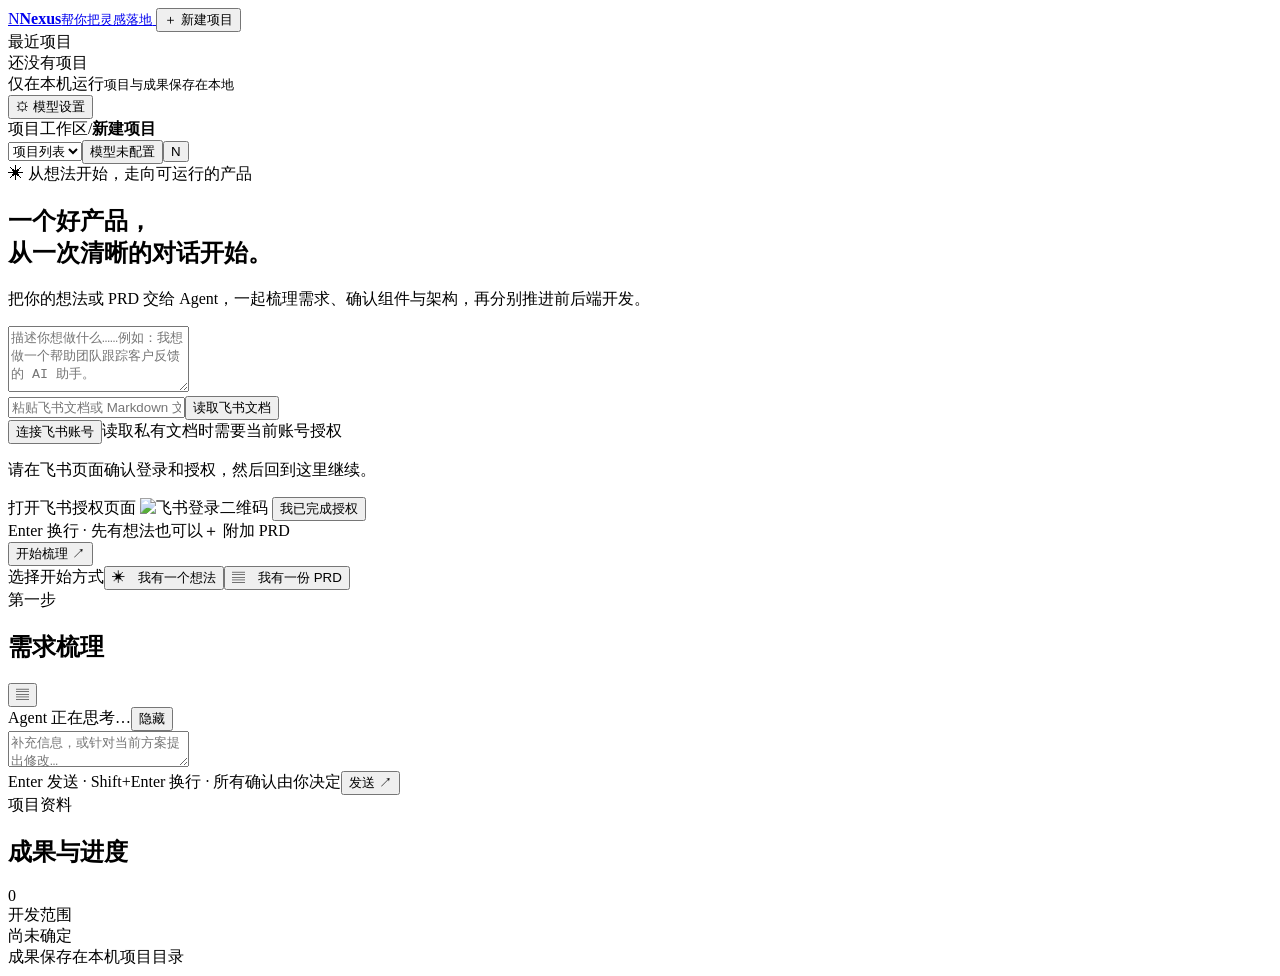
==== web/index.html @ 86f4c40e "Initial public source release" ====
<!doctype html>
<html lang="zh-CN">
<head>
  <meta charset="UTF-8">
  <meta name="viewport" content="width=device-width, initial-scale=1.0">
  <meta name="theme-color" content="#f8f8f5">
  <title>Nexus — 帮你把灵感落地</title>
  <link rel="icon" href="/assets/favicon.svg" type="image/svg+xml">
  <link rel="stylesheet" href="/assets/app.css">
</head>
<body>
  <div class="app-shell">
    <aside class="sidebar">
      <a class="brand" href="/" aria-label="Nexus 首页">
        <span class="brand-mark">N</span><span class="brand-copy"><b>Nexus</b><small>帮你把灵感落地</small></span>
      </a>
      <button id="newProject" class="new-project"><span>＋</span> 新建项目</button>
      <div class="nav-label">最近项目</div>
      <div id="projectList" class="project-list"><div class="sidebar-empty">还没有项目</div></div>
      <div class="sidebar-bottom">
        <div class="local-note"><span class="local-dot"></span><span>仅在本机运行<small>项目与成果保存在本地</small></span></div>
        <button id="openSettings" class="settings-link"><span>⚙</span> 模型设置 <span id="configDot" class="config-dot"></span></button>
      </div>
    </aside>

    <main class="main-area">
      <header class="topbar">
        <div class="breadcrumb"><span>项目工作区</span><span class="crumb-sep">/</span><strong id="projectTitle">新建项目</strong></div>
        <div class="top-actions"><select id="mobileProjectSelect" class="mobile-project-select" aria-label="切换项目"><option value="">项目列表</option></select><button id="modelBadge" class="model-badge" aria-label="模型设置"><span class="status-dot"></span>模型未配置</button><button class="avatar" title="本地工作台">N</button></div>
      </header>

      <section id="welcome" class="welcome-view">
        <div class="welcome-content">
          <div class="eyebrow"><span class="sparkle">✳</span> 从想法开始，走向可运行的产品</div>
          <h1>一个好产品，<br><span>从一次清晰的对话开始。</span></h1>
          <p class="welcome-subtitle">把你的想法或 PRD 交给 Agent，一起梳理需求、确认组件与架构，再分别推进前后端开发。</p>
          <div class="composer welcome-composer">
            <textarea id="briefInput" rows="4" placeholder="描述你想做什么……例如：我想做一个帮助团队跟踪客户反馈的 AI 助手。"></textarea>
            <div id="feishuImport" class="feishu-import hidden">
              <div class="feishu-import-row"><input id="feishuUrl" type="url" inputmode="url" placeholder="粘贴飞书文档或 Markdown 文件链接" aria-label="飞书文档链接"><button id="loadFeishuPrd" type="button">读取飞书文档</button></div>
              <div id="feishuNotice" class="feishu-notice hidden" role="status"></div>
              <div id="feishuAccount" class="feishu-account hidden"><button id="connectFeishu" type="button">连接飞书账号</button><span>读取私有文档时需要当前账号授权</span></div>
              <div id="feishuAuthFlow" class="feishu-auth-flow hidden">
                <p>请在飞书页面确认登录和授权，然后回到这里继续。</p>
                <a id="feishuAuthLink" target="_blank" rel="noopener noreferrer">打开飞书授权页面</a>
                <span id="feishuAuthCode" class="hidden"></span>
                <img id="feishuAuthQr" alt="飞书登录二维码">
                <button id="completeFeishuAuth" type="button">我已完成授权</button>
              </div>
            </div>
            <div class="composer-footer"><div class="composer-hints"><span>Enter 换行 · 先有想法也可以</span><label class="attach-button" for="briefFile">＋ 附加 PRD</label><input id="briefFile" type="file" accept=".md,.markdown,.txt,text/plain,text/markdown" hidden></div><button id="startProject" class="send-button">开始梳理 <span>↗</span></button></div>
            <div id="fileNotice" class="file-notice hidden"></div>
          </div>
          <div class="starter-row"><span>选择开始方式</span><button data-starter data-mode="idea" aria-pressed="true" class="selected">✳　我有一个想法</button><button data-starter data-mode="prd" aria-pressed="false">▤　我有一份 PRD</button></div>
        </div>
      </section>

      <section id="workspace" class="workspace-view hidden">
        <div class="workflow-bar" id="workflowBar"></div>
        <div id="workGrid" class="work-grid">
          <section class="conversation-panel">
            <div class="section-heading"><div><span class="section-kicker" id="phaseKicker">第一步</span><h2 id="phaseTitle">需求梳理</h2></div><button id="toggleRight" class="icon-button" title="显示或隐藏成果面板">▤</button></div>
            <div class="phase-intro" id="phaseIntro"></div>
            <section id="discoverySummary" class="discovery-summary hidden" aria-live="polite"></section>
            <div id="phaseControls" class="phase-controls"></div>
            <div id="messages" class="messages"></div>
            <div id="runningBanner" class="running-banner hidden"><span class="spinner"></span><span id="runningText">Agent 正在思考…</span><button id="stopWait" class="text-button">隐藏</button></div>
            <div id="errorBanner" class="error-banner hidden"></div>
            <div class="composer chat-composer">
              <textarea id="chatInput" rows="2" placeholder="补充信息，或针对当前方案提出修改…"></textarea>
              <div class="composer-footer"><span>Enter 发送 · Shift+Enter 换行 · 所有确认由你决定</span><button id="sendMessage" class="send-button">发送 <span>↗</span></button></div>
            </div>
          </section>

          <div id="panelSplitter" class="panel-splitter" role="separator" aria-label="调整右侧工作台宽度" aria-orientation="vertical" tabindex="0"></div>
          <aside id="deliverables" class="deliverables-panel">
            <div class="deliverable-heading"><div><span class="section-kicker">项目资料</span><h2>成果与进度</h2></div><span id="fileCount" class="count-pill">0</span></div>
            <div id="scopeCard" class="scope-card hidden"><div class="scope-label">开发范围</div><div id="scopeLabel" class="scope-value">尚未确定</div></div>
            <div id="tasksList" class="tasks-list"></div>
            <div class="deliverable-tabs" id="deliverableTabs"></div>
            <div id="deliverableContent" class="deliverable-content"></div>
            <div class="panel-footer"><span class="local-dot"></span>成果保存在本机项目目录</div>
          </aside>
        </div>
      </section>
    </main>
  </div>

  <dialog id="settingsDialog" class="settings-dialog">
    <form method="dialog" class="dialog-top"><div><span class="section-kicker">本地连接</span><h2>模型设置</h2></div><button class="icon-button" value="cancel" aria-label="关闭">×</button></form>
    <p class="settings-description">填写 Anthropic 或兼容服务的模型配置。API Key 只保存在项目根目录的本地 <code>.env</code> 文件中。</p>
    <form id="settingsForm" class="settings-form">
      <label>API Key<input id="apiKey" type="password" autocomplete="new-password" placeholder="已配置时留空可保留现有密钥"></label>
      <label>模型名称<input id="modelName" value="claude-sonnet-4-6" placeholder="例如 claude-sonnet-4-6" required></label>
      <label>兼容 API 地址 <span class="optional">选填</span><input id="baseUrl" type="url" placeholder="https://api.anthropic.com"></label>
      <div id="settingsError" class="settings-error hidden"></div>
      <div class="dialog-actions"><button type="button" id="cancelSettings" class="secondary-button">取消</button><button class="send-button" type="submit">保存并连接 <span>↗</span></button></div>
    </form>
  </dialog>
  <script src="/assets/app.js" defer></script>
</body>
</html>
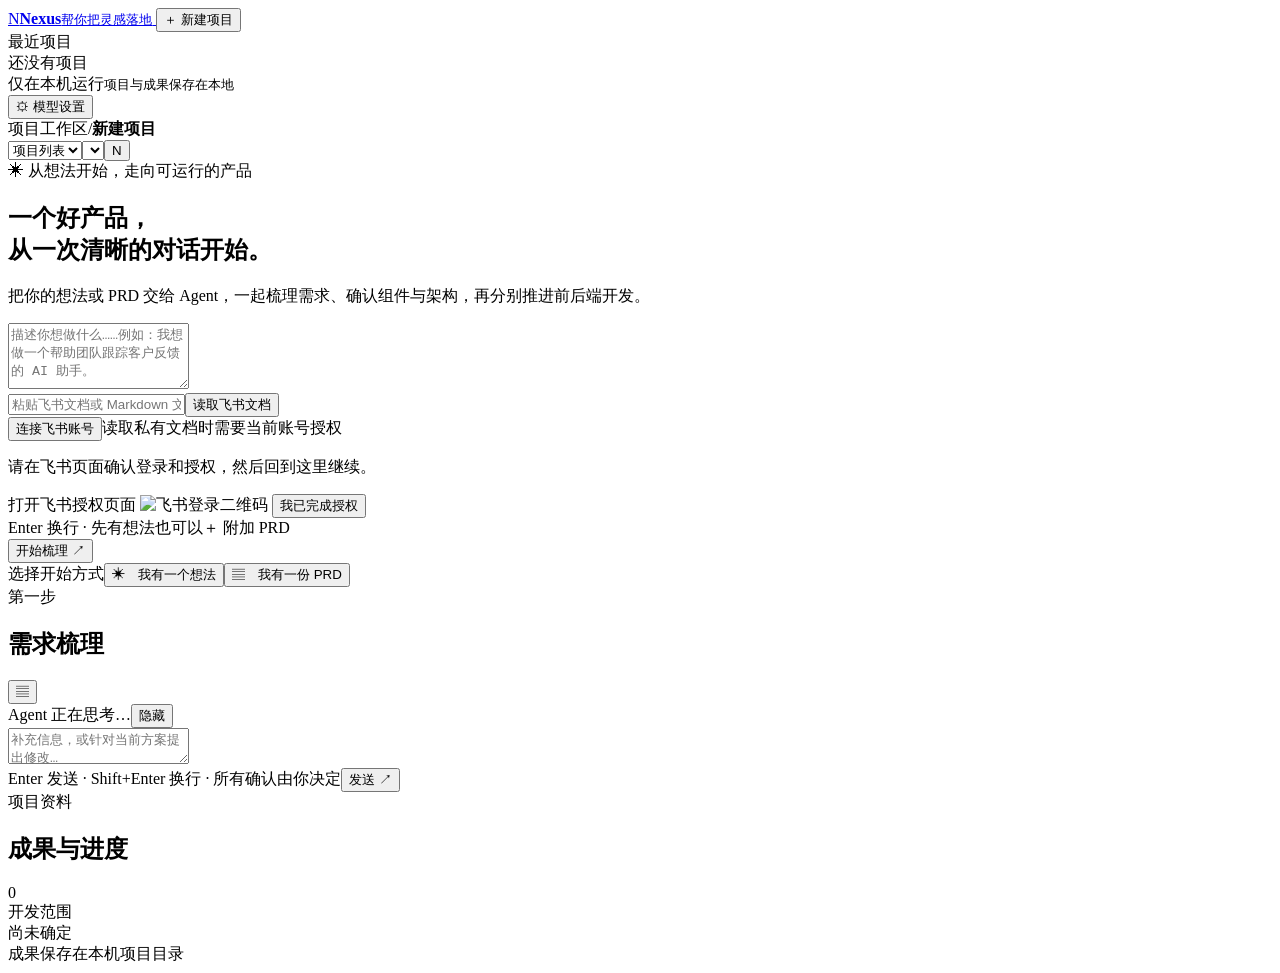
==== commit 880c6c30: "Add project model selection and connection management" ====
--- a/web/index.html
+++ b/web/index.html
@@ -26,7 +26,7 @@
     <main class="main-area">
       <header class="topbar">
         <div class="breadcrumb"><span>项目工作区</span><span class="crumb-sep">/</span><strong id="projectTitle">新建项目</strong></div>
-        <div class="top-actions"><select id="mobileProjectSelect" class="mobile-project-select" aria-label="切换项目"><option value="">项目列表</option></select><button id="modelBadge" class="model-badge" aria-label="模型设置"><span class="status-dot"></span>模型未配置</button><button class="avatar" title="本地工作台">N</button></div>
+        <div class="top-actions"><select id="mobileProjectSelect" class="mobile-project-select" aria-label="切换项目"><option value="">项目列表</option></select><select id="modelBadge" class="model-badge" aria-label="选择当前项目使用的模型"></select><button class="avatar" title="本地工作台">N</button></div>
       </header>
 
       <section id="welcome" class="welcome-view">
@@ -88,14 +88,30 @@
 
   <dialog id="settingsDialog" class="settings-dialog">
     <form method="dialog" class="dialog-top"><div><span class="section-kicker">本地连接</span><h2>模型设置</h2></div><button class="icon-button" value="cancel" aria-label="关闭">×</button></form>
-    <p class="settings-description">填写 Anthropic 或兼容服务的模型配置。API Key 只保存在项目根目录的本地 <code>.env</code> 文件中。</p>
-    <form id="settingsForm" class="settings-form">
-      <label>API Key<input id="apiKey" type="password" autocomplete="new-password" placeholder="已配置时留空可保留现有密钥"></label>
-      <label>模型名称<input id="modelName" value="claude-sonnet-4-6" placeholder="例如 claude-sonnet-4-6" required></label>
-      <label>兼容 API 地址 <span class="optional">选填</span><input id="baseUrl" type="url" placeholder="https://api.anthropic.com"></label>
-      <div id="settingsError" class="settings-error hidden"></div>
-      <div class="dialog-actions"><button type="button" id="cancelSettings" class="secondary-button">取消</button><button class="send-button" type="submit">保存并连接 <span>↗</span></button></div>
-    </form>
+    <section id="providerListView">
+      <p class="settings-description">管理已绑定的模型连接。密钥仅保存在本机。</p>
+      <div id="providerList" class="provider-list"></div>
+      <div class="dialog-actions"><button type="button" id="newProvider" class="send-button">＋ 添加连接</button></div>
+    </section>
+    <section id="providerEditView" class="hidden">
+      <p class="settings-description">配置 Anthropic 兼容服务，并添加可使用的具体模型 ID。</p>
+      <form id="settingsForm" class="settings-form">
+        <div class="settings-columns">
+          <div class="settings-column">
+            <label>连接名称<input id="providerName" placeholder="例如 MiniMax" required></label>
+            <div id="savedKey" class="saved-key hidden"><span>API Key 已保存</span><button id="changeKey" type="button" class="text-button">更换 API Key</button></div>
+            <label id="keyField">API Key<input id="apiKey" type="password" autocomplete="new-password" placeholder="输入 API Key"></label>
+            <label>兼容 API 地址 <span class="optional">选填</span><input id="baseUrl" type="url" placeholder="https://api.anthropic.com"></label>
+          </div>
+          <div class="settings-column">
+            <label>模型 ID（每行一个）<textarea id="modelNames" rows="5" placeholder="MiniMax-M3&#10;MiniMax-M2.7" required></textarea></label>
+            <label>测试型号<select id="testModel"></select></label>
+          </div>
+        </div>
+        <div id="settingsError" class="settings-error hidden" role="status"></div>
+        <div class="dialog-actions"><button type="button" id="cancelSettings" class="secondary-button">返回列表</button><button type="button" id="testProvider" class="secondary-button">测试连接</button><button class="send-button" type="submit">保存连接</button></div>
+      </form>
+    </section>
   </dialog>
   <script src="/assets/app.js" defer></script>
 </body>
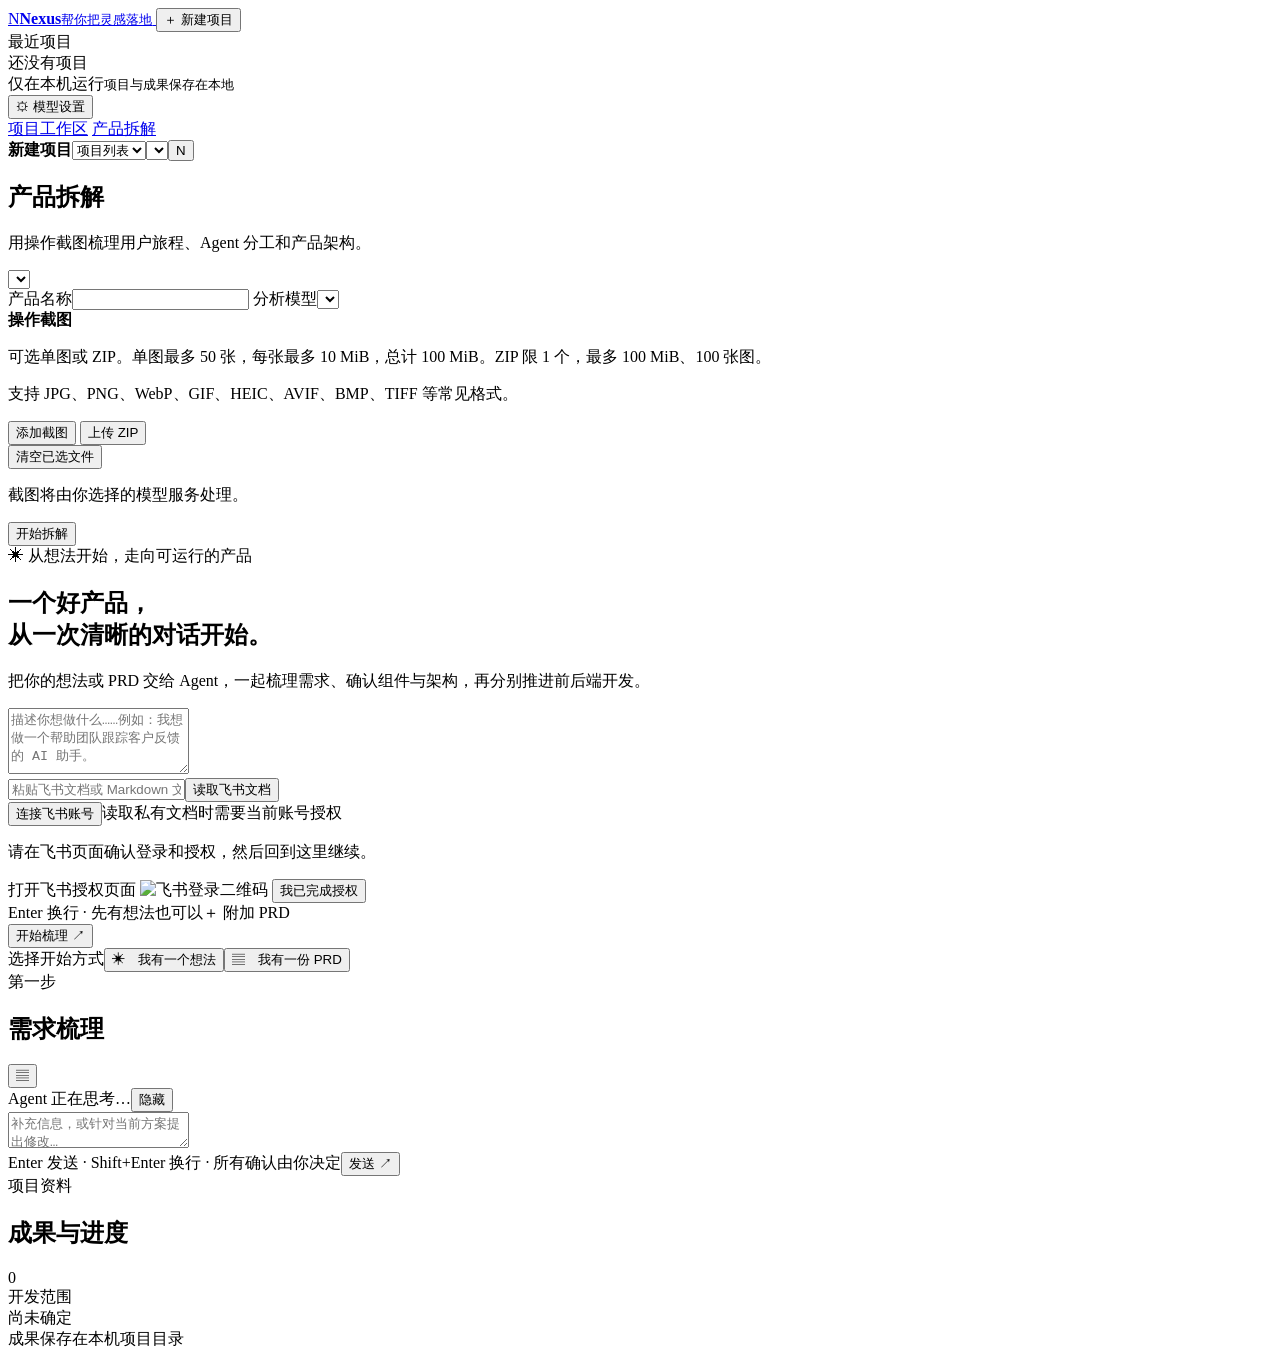
==== commit 4ff78a52: "Add product teardown to the Nexus workbench" ====
--- a/web/index.html
+++ b/web/index.html
@@ -7,6 +7,7 @@
   <title>Nexus — 帮你把灵感落地</title>
   <link rel="icon" href="/assets/favicon.svg" type="image/svg+xml">
   <link rel="stylesheet" href="/assets/app.css">
+  <link rel="stylesheet" href="/assets/teardown.css">
 </head>
 <body>
   <div class="app-shell">
@@ -25,9 +26,66 @@
 
     <main class="main-area">
       <header class="topbar">
-        <div class="breadcrumb"><span>项目工作区</span><span class="crumb-sep">/</span><strong id="projectTitle">新建项目</strong></div>
-        <div class="top-actions"><select id="mobileProjectSelect" class="mobile-project-select" aria-label="切换项目"><option value="">项目列表</option></select><select id="modelBadge" class="model-badge" aria-label="选择当前项目使用的模型"></select><button class="avatar" title="本地工作台">N</button></div>
+        <nav class="workbench-nav" aria-label="工作台">
+          <a id="projectTab" href="#project" aria-current="page">项目工作区</a>
+          <a id="teardownTab" href="#teardown">产品拆解</a>
+        </nav>
+        <div id="projectTopActions" class="top-actions"><strong id="projectTitle" class="top-project-title">新建项目</strong><select id="mobileProjectSelect" class="mobile-project-select" aria-label="切换项目"><option value="">项目列表</option></select><select id="modelBadge" class="model-badge" aria-label="选择当前项目使用的模型"></select><button class="avatar" title="本地工作台">N</button></div>
       </header>
+
+      <section id="teardown" class="teardown-view hidden" aria-labelledby="teardownTitle">
+        <div class="teardown-heading">
+          <div><h1 id="teardownTitle">产品拆解</h1><p>用操作截图梳理用户旅程、Agent 分工和产品架构。</p></div>
+          <div class="teardown-history">
+            <select id="teardownHistory" class="hidden" aria-label="新建或切换拆解"></select>
+          </div>
+        </div>
+        <div id="teardownNotice" class="error-banner hidden" role="alert"></div>
+
+        <form id="teardownForm" class="teardown-card">
+          <div class="teardown-fields">
+            <label>产品名称<input id="teardownName" maxlength="80" required></label>
+            <label>分析模型<select id="teardownModel" required></select></label>
+          </div>
+          <div class="teardown-picker">
+            <div><strong>操作截图</strong>
+              <p>可选单图或 ZIP。单图最多 50 张，每张最多 10 MiB，总计 100 MiB。ZIP 限 1 个，最多 100 MiB、100 张图。</p>
+              <p>支持 JPG、PNG、WebP、GIF、HEIC、AVIF、BMP、TIFF 等常见格式。</p>
+              <p id="teardownDraftStatus" class="teardown-draft-status" aria-live="polite"></p>
+            </div>
+            <div class="teardown-upload-actions">
+              <button id="teardownAddFiles" class="secondary-button teardown-file-button" type="button">添加截图</button>
+              <button id="teardownAddArchive" class="secondary-button teardown-file-button" type="button">上传 ZIP</button>
+              <input id="teardownFiles" type="file" multiple hidden
+                accept=".png,.apng,.jpg,.jpeg,.jpe,.jfif,.webp,.gif,.bmp,.dib,.tif,.tiff,.ico,.avif,.heic,.heif,.jp2,.j2k">
+              <input id="teardownArchive" type="file" accept=".zip,application/zip" hidden>
+            </div>
+          </div>
+          <div class="teardown-draft-header"><button id="teardownClearFiles" class="text-button hidden" type="button">清空已选文件</button></div>
+          <ol id="teardownDraftFiles" class="teardown-draft-files"></ol>
+          <div class="teardown-form-footer">
+            <p>截图将由你选择的模型服务处理。</p>
+            <button id="teardownStart" class="send-button" type="submit">开始拆解</button>
+          </div>
+        </form>
+        <div id="teardownRun" class="hidden"></div>
+      </section>
+
+      <dialog id="teardownImageDialog" class="teardown-image-dialog">
+        <form method="dialog"><strong id="teardownImageTitle">截图</strong><button class="icon-button" aria-label="关闭截图">×</button></form>
+        <img id="teardownImage" alt="">
+      </dialog>
+
+      <dialog id="teardownImportDialog" class="settings-dialog teardown-import-dialog"
+        aria-labelledby="teardownImportTitle" aria-describedby="teardownImportDescription">
+        <h2 id="teardownImportTitle">将拆解结果带入项目工作区？</h2>
+        <p id="teardownImportDescription">确认后，将新建「<span id="teardownImportProjectName"></span>」项目，导入全部五阶段分析报告及关联截图证据，并打开新项目。</p>
+        <div id="teardownImportError" class="settings-error hidden" role="alert"></div>
+        <form method="dialog" class="dialog-actions">
+          <button id="teardownImportCancel" type="submit" value="cancel" class="secondary-button" autofocus>取消</button>
+          <button id="teardownImportConfirm" type="button" class="send-button">确认</button>
+        </form>
+      </dialog>
 
       <section id="welcome" class="welcome-view">
         <div class="welcome-content">
@@ -105,7 +163,9 @@
           </div>
           <div class="settings-column">
             <label>模型 ID（每行一个）<textarea id="modelNames" rows="5" placeholder="MiniMax-M3&#10;MiniMax-M2.7" required></textarea></label>
-            <label>测试型号<select id="testModel"></select></label>
+            <label>测试和设置的型号<select id="testModel"></select></label>
+            <label>该型号的工具调用方式<select id="modelProfile"><option value="auto">自动识别（推荐）</option><option value="forced">指定工具</option><option value="automatic">自动选择工具</option><option value="deepseek">DeepSeek 兼容方式</option></select></label>
+            <small class="settings-hint">自动识别根据官方 DeepSeek 地址选用兼容方式，其他地址默认使用指定工具；测试未通过时可调整。</small>
           </div>
         </div>
         <div id="settingsError" class="settings-error hidden" role="status"></div>
@@ -114,5 +174,6 @@
     </section>
   </dialog>
   <script src="/assets/app.js" defer></script>
+  <script src="/assets/teardown.js" defer></script>
 </body>
 </html>
